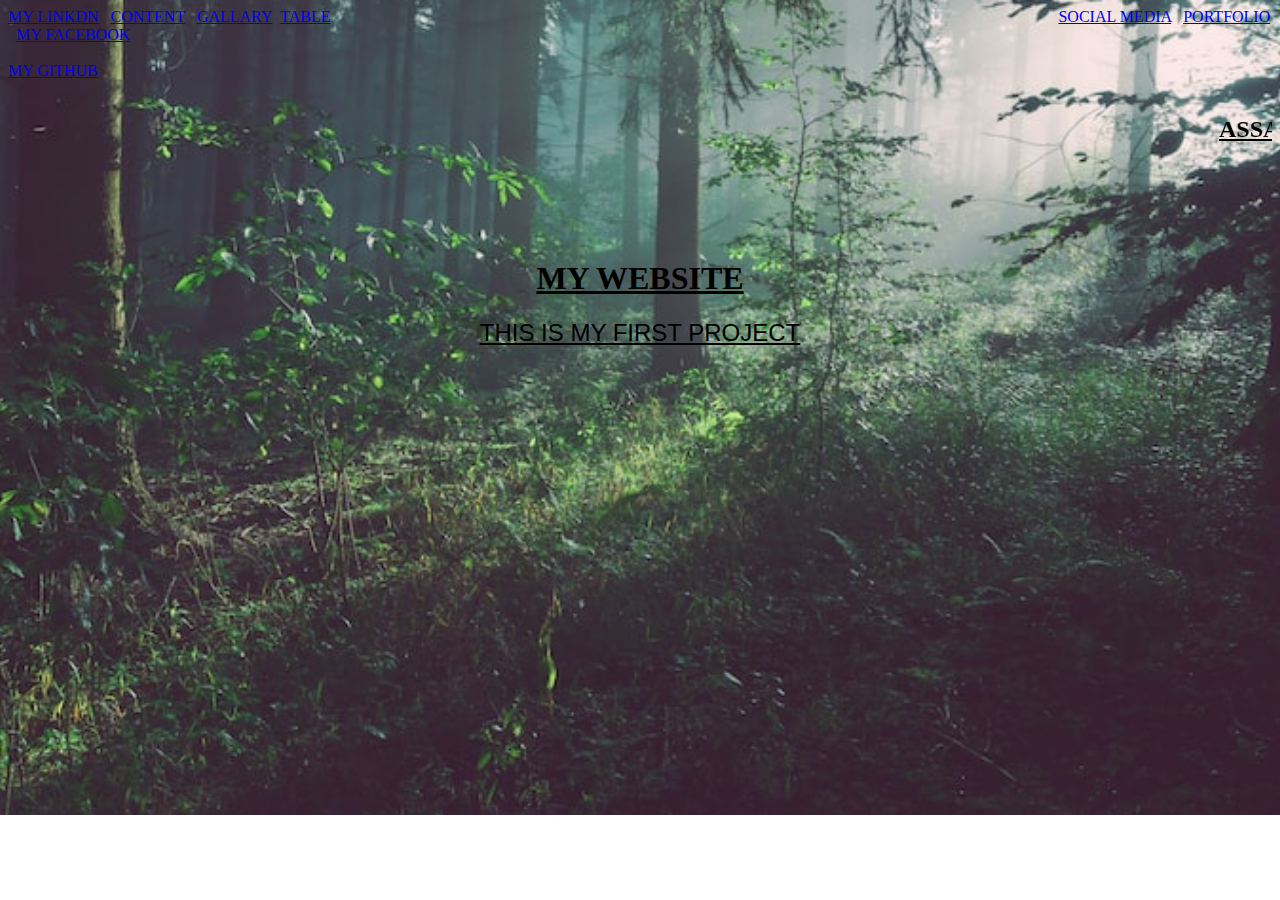
==== index.html @ 8cb3d41e "add last commit" ====
<!DOCTYPE html>
<html lang="en">
<head>
    <meta charset="UTF-8">
    <meta name="viewport" content="width=device-width, initial-scale=1.0">
    <title>Document</title>
</head>
<body>
    <div>

        <style>
            body {
    
         background-image: url(./taswer.jpg)  ;
         background-position: center;
         background-repeat: no-repeat;
        background-size: calc(1900px);
         }
    
    
    
    
    
    
    
        </style>
     <a href="https://www.linkedin.com/in/syeed-awais-924545293/" target="_blank" next page>MY LINKDN</a>
     &nbsp;
     <a href="content">CONTENT</a>
     &nbsp;
        <a href="gallary.html" target="_blank" next page>GALLARY</a>&nbsp;
        <a href="table.html" target="_blank" next page>TABLE</a>
        &nbsp;&nbsp;&nbsp;&nbsp;&nbsp;&nbsp;&nbsp;&nbsp;&nbsp;&nbsp;&nbsp;&nbsp;&nbsp;&nbsp;&nbsp;&nbsp;&nbsp;&nbsp;&nbsp;&nbsp;&nbsp;&nbsp;
        &nbsp;&nbsp;&nbsp;&nbsp;&nbsp;&nbsp;&nbsp;&nbsp;&nbsp;&nbsp;&nbsp;&nbsp;&nbsp;&nbsp;&nbsp;&nbsp;&nbsp;&nbsp;&nbsp;&nbsp;&nbsp;&nbsp;
        &nbsp;&nbsp;&nbsp;&nbsp;&nbsp;&nbsp;&nbsp;&nbsp;&nbsp;&nbsp;&nbsp;&nbsp;&nbsp;&nbsp;&nbsp;&nbsp;&nbsp;&nbsp;&nbsp;&nbsp;&nbsp;&nbsp;
        &nbsp;&nbsp;&nbsp;&nbsp;&nbsp;&nbsp;&nbsp;&nbsp;&nbsp;&nbsp;&nbsp;&nbsp;&nbsp;&nbsp;&nbsp;&nbsp;&nbsp;&nbsp;&nbsp;&nbsp;&nbsp;&nbsp;
        &nbsp;&nbsp;&nbsp;&nbsp;&nbsp;&nbsp;&nbsp;&nbsp;&nbsp;&nbsp;&nbsp;&nbsp;&nbsp;&nbsp;&nbsp;&nbsp;&nbsp;&nbsp;&nbsp;&nbsp;&nbsp;&nbsp;&nbsp;&nbsp;&nbsp;&nbsp;&nbsp;&nbsp;&nbsp;&nbsp;&nbsp;&nbsp;
            &nbsp;&nbsp;&nbsp;&nbsp;&nbsp;&nbsp;&nbsp;&nbsp;&nbsp;&nbsp;&nbsp;&nbsp;&nbsp;&nbsp;&nbsp;&nbsp;&nbsp;&nbsp;&nbsp;&nbsp;&nbsp;&nbsp;&nbsp;&nbsp;&nbsp;&nbsp;&nbsp;&nbsp;
            &nbsp;&nbsp;&nbsp;&nbsp;&nbsp;&nbsp;&nbsp;&nbsp;&nbsp;&nbsp;&nbsp;&nbsp;&nbsp;&nbsp;&nbsp;&nbsp;&nbsp;&nbsp;&nbsp;&nbsp;&nbsp;&nbsp;&nbsp;&nbsp;&nbsp;&nbsp;    
        
        <a href="media.html" target="_blank" next page>SOCIAL MEDIA</a>
        &nbsp;
       <a href="portfolio.html" target="_blank"next page>PORTFOLIO</a>
       &nbsp;
        <a href="https://www.facebook.com/profile.php?id=100087633345804&mibextid=LQQJ4d">MY FACEBOOK</a>
        &nbsp;<br><br>
        <a href="https://github.com/SYEEDAWAIS261">MY GITHUB</a>
        <p>
            <marquee behavior="" direction=""><h2><u>ASSALAMU ALAIKUM</u></h2></marquee>
            <br><br><br><br><br>
         <center><font><a align="center" font="sans--serif" colour="#000" size="20"><h1><u> MY WEBSITE </u></h1></font></center>
          </p>
          <p>
            <p align="centre" >
         <center> <font  face="sans-serif" colour="#000" size="5"<h1><u>THIS IS MY FIRST PROJECT</u></h1></font></center>
           
            </p>  
</body>
</html>
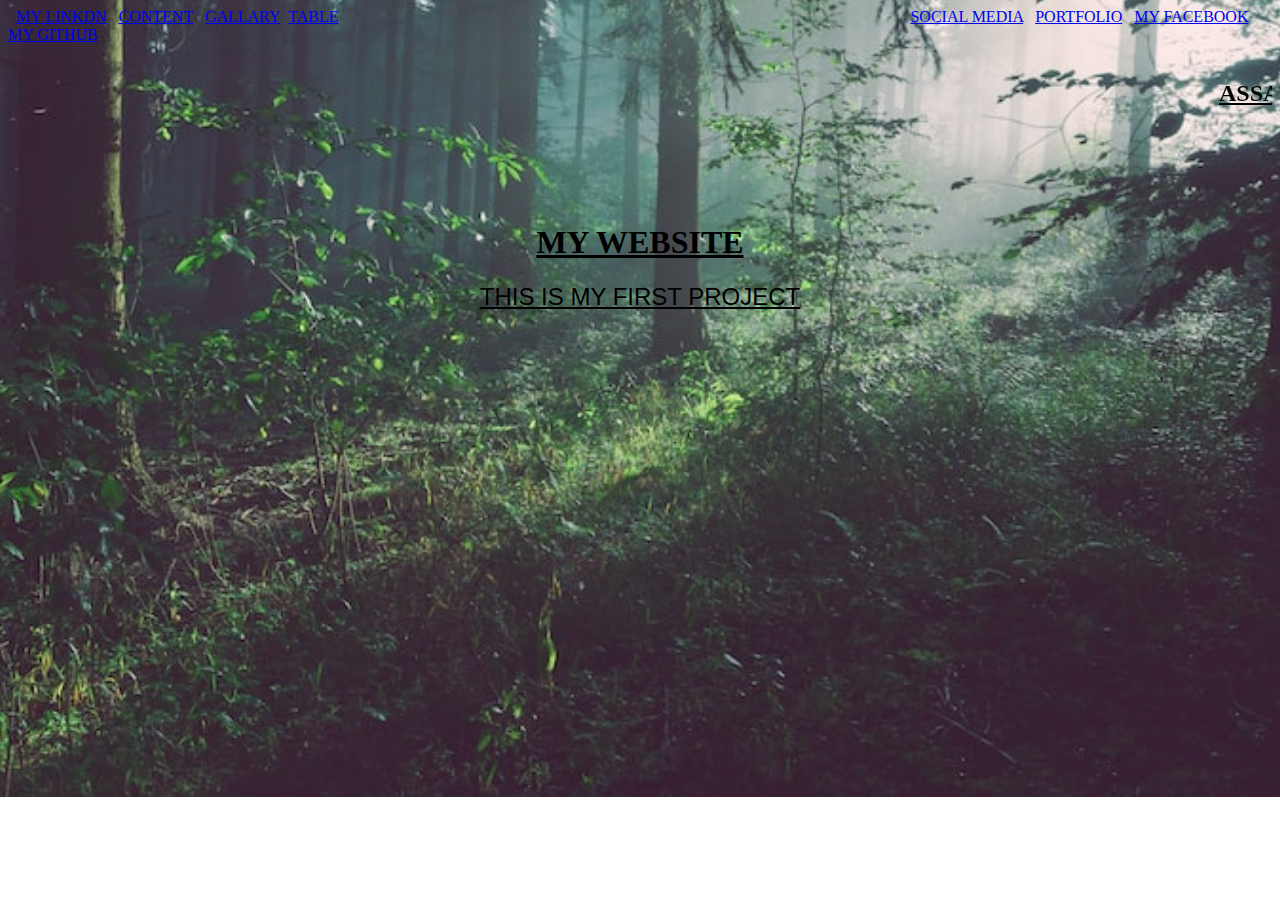
==== commit 7cb209b7: "add last commit" ====
--- a/index.html
+++ b/index.html
@@ -24,6 +24,7 @@
     
     
         </style>
+        &nbsp;
      <a href="https://www.linkedin.com/in/syeed-awais-924545293/" target="_blank" next page>MY LINKDN</a>
      &nbsp;
      <a href="content">CONTENT</a>
@@ -34,16 +35,14 @@
         &nbsp;&nbsp;&nbsp;&nbsp;&nbsp;&nbsp;&nbsp;&nbsp;&nbsp;&nbsp;&nbsp;&nbsp;&nbsp;&nbsp;&nbsp;&nbsp;&nbsp;&nbsp;&nbsp;&nbsp;&nbsp;&nbsp;
         &nbsp;&nbsp;&nbsp;&nbsp;&nbsp;&nbsp;&nbsp;&nbsp;&nbsp;&nbsp;&nbsp;&nbsp;&nbsp;&nbsp;&nbsp;&nbsp;&nbsp;&nbsp;&nbsp;&nbsp;&nbsp;&nbsp;
         &nbsp;&nbsp;&nbsp;&nbsp;&nbsp;&nbsp;&nbsp;&nbsp;&nbsp;&nbsp;&nbsp;&nbsp;&nbsp;&nbsp;&nbsp;&nbsp;&nbsp;&nbsp;&nbsp;&nbsp;&nbsp;&nbsp;
-        &nbsp;&nbsp;&nbsp;&nbsp;&nbsp;&nbsp;&nbsp;&nbsp;&nbsp;&nbsp;&nbsp;&nbsp;&nbsp;&nbsp;&nbsp;&nbsp;&nbsp;&nbsp;&nbsp;&nbsp;&nbsp;&nbsp;&nbsp;&nbsp;&nbsp;&nbsp;&nbsp;&nbsp;&nbsp;&nbsp;&nbsp;&nbsp;
-            &nbsp;&nbsp;&nbsp;&nbsp;&nbsp;&nbsp;&nbsp;&nbsp;&nbsp;&nbsp;&nbsp;&nbsp;&nbsp;&nbsp;&nbsp;&nbsp;&nbsp;&nbsp;&nbsp;&nbsp;&nbsp;&nbsp;&nbsp;&nbsp;&nbsp;&nbsp;&nbsp;&nbsp;
-            &nbsp;&nbsp;&nbsp;&nbsp;&nbsp;&nbsp;&nbsp;&nbsp;&nbsp;&nbsp;&nbsp;&nbsp;&nbsp;&nbsp;&nbsp;&nbsp;&nbsp;&nbsp;&nbsp;&nbsp;&nbsp;&nbsp;&nbsp;&nbsp;&nbsp;&nbsp;    
-        
+        &nbsp;&nbsp;&nbsp;&nbsp;&nbsp;&nbsp;&nbsp;&nbsp;&nbsp;&nbsp;&nbsp;&nbsp;&nbsp;&nbsp;&nbsp;&nbsp;&nbsp;&nbsp;&nbsp;&nbsp;&nbsp;&nbsp;&nbsp;&nbsp;
+            &nbsp;&nbsp;&nbsp;&nbsp;&nbsp;&nbsp;&nbsp;&nbsp;&nbsp;&nbsp;&nbsp;&nbsp;&nbsp;&nbsp;&nbsp;&nbsp;&nbsp;&nbsp;&nbsp;&nbsp;&nbsp;&nbsp;&nbsp;&nbsp;
         <a href="media.html" target="_blank" next page>SOCIAL MEDIA</a>
         &nbsp;
        <a href="portfolio.html" target="_blank"next page>PORTFOLIO</a>
-       &nbsp;
+       &nbsp; 
         <a href="https://www.facebook.com/profile.php?id=100087633345804&mibextid=LQQJ4d">MY FACEBOOK</a>
-        &nbsp;<br><br>
+        &nbsp;
         <a href="https://github.com/SYEEDAWAIS261">MY GITHUB</a>
         <p>
             <marquee behavior="" direction=""><h2><u>ASSALAMU ALAIKUM</u></h2></marquee>
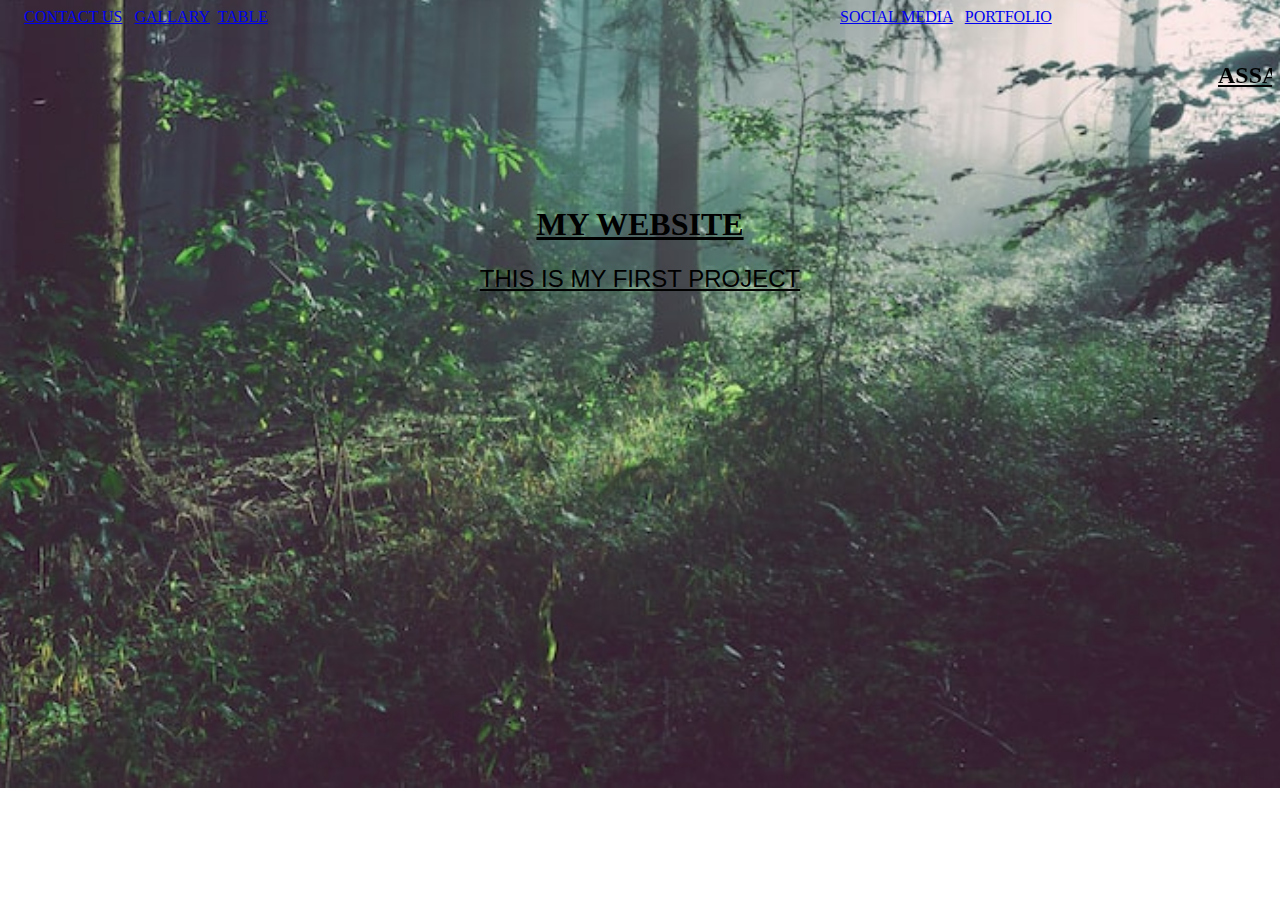
==== commit 8928b00c: "add contact.html" ====
--- a/index.html
+++ b/index.html
@@ -25,9 +25,8 @@
     
         </style>
         &nbsp;
-     <a href="https://www.linkedin.com/in/syeed-awais-924545293/" target="_blank" next page>MY LINKDN</a>
      &nbsp;
-     <a href="content">CONTENT</a>
+     <a href="contact.html">CONTACT US</a>
      &nbsp;
         <a href="gallary.html" target="_blank" next page>GALLARY</a>&nbsp;
         <a href="table.html" target="_blank" next page>TABLE</a>
@@ -41,9 +40,6 @@
         &nbsp;
        <a href="portfolio.html" target="_blank"next page>PORTFOLIO</a>
        &nbsp; 
-        <a href="https://www.facebook.com/profile.php?id=100087633345804&mibextid=LQQJ4d">MY FACEBOOK</a>
-        &nbsp;
-        <a href="https://github.com/SYEEDAWAIS261">MY GITHUB</a>
         <p>
             <marquee behavior="" direction=""><h2><u>ASSALAMU ALAIKUM</u></h2></marquee>
             <br><br><br><br><br>
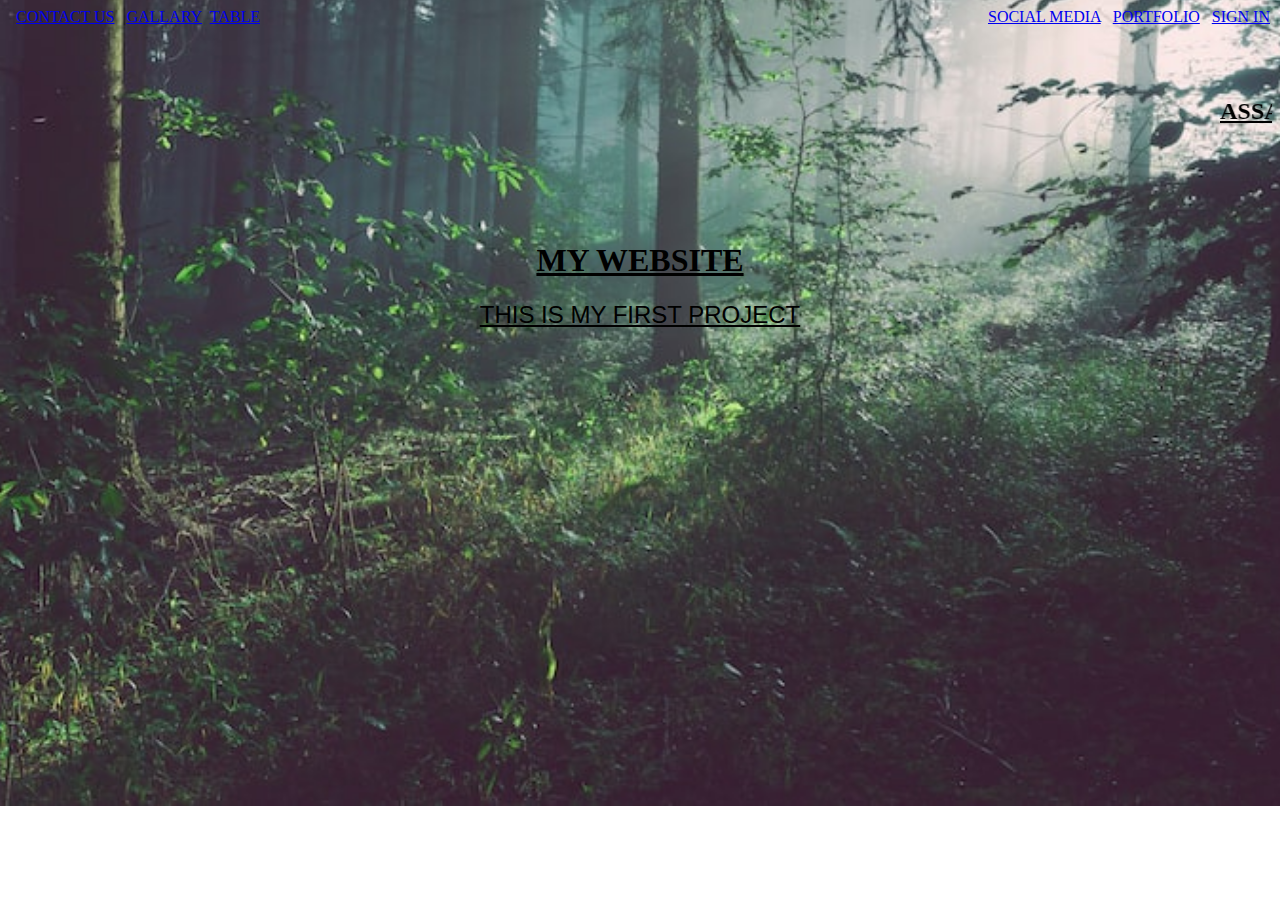
==== commit 78263d02: "add last commit" ====
--- a/index.html
+++ b/index.html
@@ -3,6 +3,10 @@
 <head>
     <meta charset="UTF-8">
     <meta name="viewport" content="width=device-width, initial-scale=1.0">
+    <title>Document</title>
+<body>
+</head>
+<body>
     <title>Document</title>
 </head>
 <body>
@@ -16,15 +20,7 @@
          background-repeat: no-repeat;
         background-size: calc(1900px);
          }
-    
-    
-    
-    
-    
-    
-    
         </style>
-        &nbsp;
      &nbsp;
      <a href="contact.html">CONTACT US</a>
      &nbsp;
@@ -34,12 +30,16 @@
         &nbsp;&nbsp;&nbsp;&nbsp;&nbsp;&nbsp;&nbsp;&nbsp;&nbsp;&nbsp;&nbsp;&nbsp;&nbsp;&nbsp;&nbsp;&nbsp;&nbsp;&nbsp;&nbsp;&nbsp;&nbsp;&nbsp;
         &nbsp;&nbsp;&nbsp;&nbsp;&nbsp;&nbsp;&nbsp;&nbsp;&nbsp;&nbsp;&nbsp;&nbsp;&nbsp;&nbsp;&nbsp;&nbsp;&nbsp;&nbsp;&nbsp;&nbsp;&nbsp;&nbsp;
         &nbsp;&nbsp;&nbsp;&nbsp;&nbsp;&nbsp;&nbsp;&nbsp;&nbsp;&nbsp;&nbsp;&nbsp;&nbsp;&nbsp;&nbsp;&nbsp;&nbsp;&nbsp;&nbsp;&nbsp;&nbsp;&nbsp;
-        &nbsp;&nbsp;&nbsp;&nbsp;&nbsp;&nbsp;&nbsp;&nbsp;&nbsp;&nbsp;&nbsp;&nbsp;&nbsp;&nbsp;&nbsp;&nbsp;&nbsp;&nbsp;&nbsp;&nbsp;&nbsp;&nbsp;&nbsp;&nbsp;
-            &nbsp;&nbsp;&nbsp;&nbsp;&nbsp;&nbsp;&nbsp;&nbsp;&nbsp;&nbsp;&nbsp;&nbsp;&nbsp;&nbsp;&nbsp;&nbsp;&nbsp;&nbsp;&nbsp;&nbsp;&nbsp;&nbsp;&nbsp;&nbsp;
+        &nbsp;&nbsp;&nbsp;&nbsp;&nbsp;&nbsp;&nbsp;&nbsp;&nbsp;&nbsp;&nbsp;&nbsp;&nbsp;&nbsp;&nbsp;&nbsp;&nbsp;&nbsp;&nbsp;&nbsp;&nbsp;&nbsp;&nbsp;&nbsp;&nbsp;&nbsp;&nbsp;&nbsp;&nbsp;&nbsp;&nbsp;&nbsp;
+            &nbsp;&nbsp;&nbsp;&nbsp;&nbsp;&nbsp;&nbsp;&nbsp;&nbsp;&nbsp;&nbsp;&nbsp;&nbsp;&nbsp;&nbsp;&nbsp;&nbsp;&nbsp;&nbsp;&nbsp;&nbsp;&nbsp;&nbsp;&nbsp;&nbsp;&nbsp;&nbsp;&nbsp;
+            &nbsp;&nbsp;&nbsp;&nbsp;&nbsp;&nbsp;&nbsp;&nbsp;&nbsp;&nbsp;&nbsp;&nbsp;&nbsp;&nbsp;&nbsp;&nbsp;&nbsp;&nbsp;&nbsp;&nbsp;&nbsp;&nbsp;&nbsp;&nbsp;&nbsp;&nbsp;    
+        
         <a href="media.html" target="_blank" next page>SOCIAL MEDIA</a>
         &nbsp;
        <a href="portfolio.html" target="_blank"next page>PORTFOLIO</a>
-       &nbsp; 
+       &nbsp;
+       <a href="home.html"> SIGN IN</a>
+        &nbsp;<br><br>
         <p>
             <marquee behavior="" direction=""><h2><u>ASSALAMU ALAIKUM</u></h2></marquee>
             <br><br><br><br><br>
@@ -47,8 +47,7 @@
           </p>
           <p>
             <p align="centre" >
-         <center> <font  face="sans-serif" colour="#000" size="5"<h1><u>THIS IS MY FIRST PROJECT</u></h1></font></center>
+         <center> <font  face="sans-serif" colour="#000" size="5"<h1><u>THIS IS MY FIRST PROJECT</u></h1></font></center></p>
            
-            </p>  
 </body>
 </html>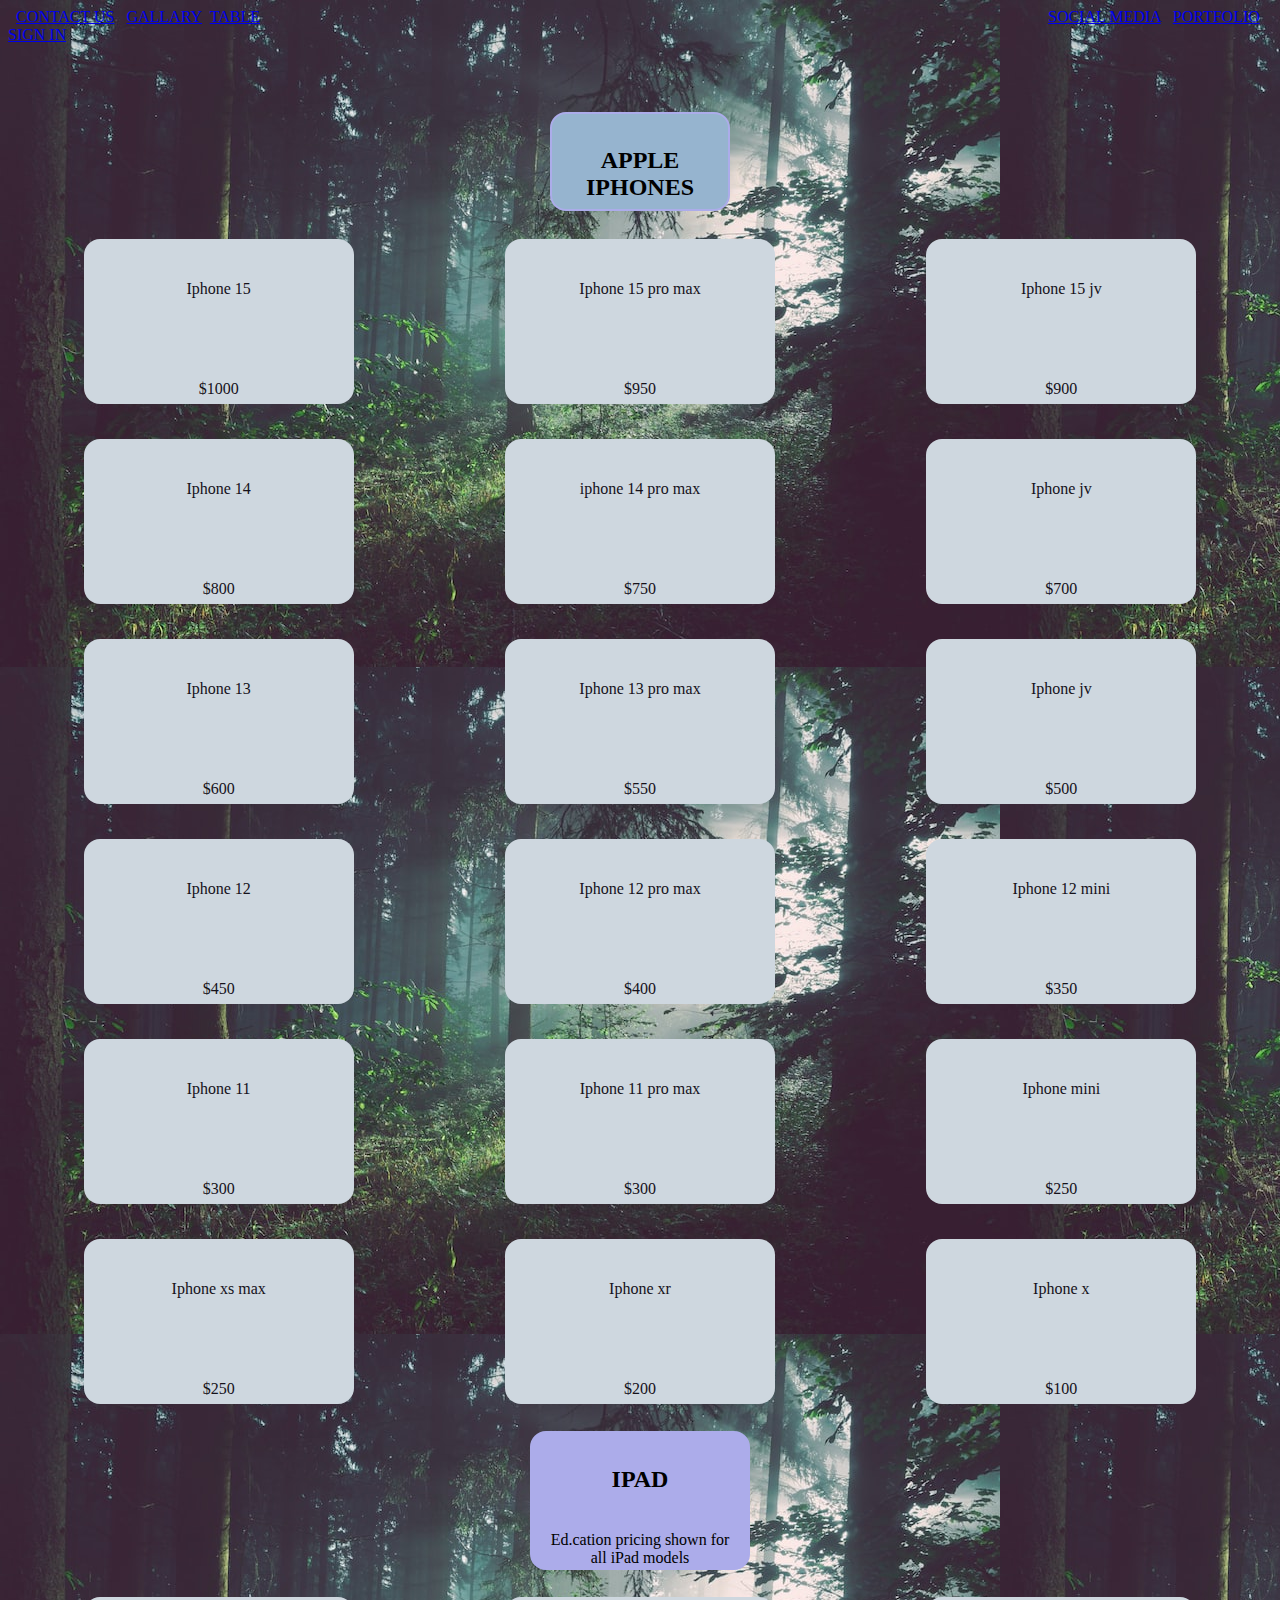
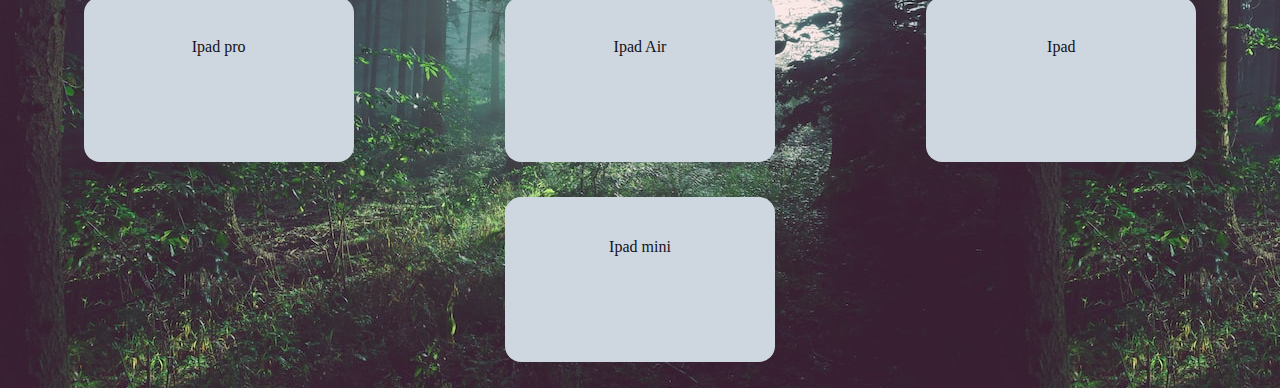
==== commit 80a9a934: "add last commit" ====
--- a/index.html
+++ b/index.html
@@ -8,46 +8,73 @@
 </head>
 <body>
     <title>Document</title>
+    <link rel="stylesheet" href="style.css">
 </head>
-<body>
-    <div>
-
-        <style>
-            body {
-    
-         background-image: url(./taswer.jpg)  ;
-         background-position: center;
-         background-repeat: no-repeat;
-        background-size: calc(1900px);
-         }
-        </style>
+<body>&nbsp;
+  <a class="b2" href="contact.html">CONTACT US</a>
+  &nbsp;
+     <a class="b1" href="gallary.html" target="_blank" next page>GALLARY</a>&nbsp;
+     <a class="b3" href="table.html" target="_blank" next page>TABLE</a>
+     &nbsp;&nbsp;&nbsp;&nbsp;&nbsp;&nbsp;&nbsp;&nbsp;&nbsp;&nbsp;&nbsp;&nbsp;&nbsp;&nbsp;&nbsp;&nbsp;&nbsp;&nbsp;&nbsp;&nbsp;&nbsp;&nbsp;&nbsp;&nbsp;&nbsp;&nbsp;&nbsp;&nbsp;
+     &nbsp;&nbsp;&nbsp;&nbsp;&nbsp;&nbsp;&nbsp;&nbsp;&nbsp;&nbsp;&nbsp;&nbsp;&nbsp;&nbsp;&nbsp;&nbsp;&nbsp;&nbsp;&nbsp;&nbsp;&nbsp;&nbsp;&nbsp;&nbsp;&nbsp;&nbsp;&nbsp;&nbsp;
+     &nbsp;&nbsp;&nbsp;&nbsp;&nbsp;&nbsp;&nbsp;&nbsp;&nbsp;&nbsp;&nbsp;&nbsp;&nbsp;&nbsp;&nbsp;&nbsp;&nbsp;&nbsp;&nbsp;&nbsp;&nbsp;&nbsp;&nbsp;&nbsp;&nbsp;&nbsp;&nbsp;&nbsp;
+     &nbsp;&nbsp;&nbsp;&nbsp;&nbsp;&nbsp;&nbsp;&nbsp;&nbsp;&nbsp;&nbsp;&nbsp;&nbsp;&nbsp;&nbsp;&nbsp;&nbsp;&nbsp;&nbsp;&nbsp;&nbsp;&nbsp;&nbsp;&nbsp;&nbsp;&nbsp;&nbsp;&nbsp;
+     &nbsp;&nbsp;&nbsp;&nbsp;&nbsp;&nbsp;&nbsp;&nbsp;&nbsp;&nbsp;&nbsp;&nbsp;&nbsp;&nbsp;&nbsp;&nbsp;&nbsp;&nbsp;&nbsp;&nbsp;&nbsp;&nbsp;&nbsp;&nbsp;&nbsp;&nbsp;&nbsp;&nbsp;
+     &nbsp;&nbsp;&nbsp;&nbsp;&nbsp;&nbsp;&nbsp;&nbsp;&nbsp;&nbsp;&nbsp;&nbsp;&nbsp;&nbsp;&nbsp;&nbsp;&nbsp;&nbsp;&nbsp;&nbsp;&nbsp;&nbsp;&nbsp;&nbsp;&nbsp;&nbsp;&nbsp;&nbsp;
+     &nbsp;&nbsp;&nbsp;&nbsp;&nbsp;&nbsp;&nbsp;&nbsp;&nbsp;&nbsp;&nbsp;&nbsp;&nbsp;&nbsp;&nbsp;&nbsp;&nbsp;&nbsp;&nbsp;&nbsp;&nbsp;
+     <a class="b4" href="media.html" target="_blank" next page>SOCIAL MEDIA</a>
      &nbsp;
-     <a href="contact.html">CONTACT US</a>
-     &nbsp;
-        <a href="gallary.html" target="_blank" next page>GALLARY</a>&nbsp;
-        <a href="table.html" target="_blank" next page>TABLE</a>
-        &nbsp;&nbsp;&nbsp;&nbsp;&nbsp;&nbsp;&nbsp;&nbsp;&nbsp;&nbsp;&nbsp;&nbsp;&nbsp;&nbsp;&nbsp;&nbsp;&nbsp;&nbsp;&nbsp;&nbsp;&nbsp;&nbsp;
-        &nbsp;&nbsp;&nbsp;&nbsp;&nbsp;&nbsp;&nbsp;&nbsp;&nbsp;&nbsp;&nbsp;&nbsp;&nbsp;&nbsp;&nbsp;&nbsp;&nbsp;&nbsp;&nbsp;&nbsp;&nbsp;&nbsp;
-        &nbsp;&nbsp;&nbsp;&nbsp;&nbsp;&nbsp;&nbsp;&nbsp;&nbsp;&nbsp;&nbsp;&nbsp;&nbsp;&nbsp;&nbsp;&nbsp;&nbsp;&nbsp;&nbsp;&nbsp;&nbsp;&nbsp;
-        &nbsp;&nbsp;&nbsp;&nbsp;&nbsp;&nbsp;&nbsp;&nbsp;&nbsp;&nbsp;&nbsp;&nbsp;&nbsp;&nbsp;&nbsp;&nbsp;&nbsp;&nbsp;&nbsp;&nbsp;&nbsp;&nbsp;
-        &nbsp;&nbsp;&nbsp;&nbsp;&nbsp;&nbsp;&nbsp;&nbsp;&nbsp;&nbsp;&nbsp;&nbsp;&nbsp;&nbsp;&nbsp;&nbsp;&nbsp;&nbsp;&nbsp;&nbsp;&nbsp;&nbsp;&nbsp;&nbsp;&nbsp;&nbsp;&nbsp;&nbsp;&nbsp;&nbsp;&nbsp;&nbsp;
-            &nbsp;&nbsp;&nbsp;&nbsp;&nbsp;&nbsp;&nbsp;&nbsp;&nbsp;&nbsp;&nbsp;&nbsp;&nbsp;&nbsp;&nbsp;&nbsp;&nbsp;&nbsp;&nbsp;&nbsp;&nbsp;&nbsp;&nbsp;&nbsp;&nbsp;&nbsp;&nbsp;&nbsp;
-            &nbsp;&nbsp;&nbsp;&nbsp;&nbsp;&nbsp;&nbsp;&nbsp;&nbsp;&nbsp;&nbsp;&nbsp;&nbsp;&nbsp;&nbsp;&nbsp;&nbsp;&nbsp;&nbsp;&nbsp;&nbsp;&nbsp;&nbsp;&nbsp;&nbsp;&nbsp;    
-        
-        <a href="media.html" target="_blank" next page>SOCIAL MEDIA</a>
-        &nbsp;
-       <a href="portfolio.html" target="_blank"next page>PORTFOLIO</a>
-       &nbsp;
-       <a href="home.html"> SIGN IN</a>
-        &nbsp;<br><br>
-        <p>
-            <marquee behavior="" direction=""><h2><u>ASSALAMU ALAIKUM</u></h2></marquee>
-            <br><br><br><br><br>
-         <center><font><a align="center" font="sans--serif" colour="#000" size="20"><h1><u> MY WEBSITE </u></h1></font></center>
-          </p>
-          <p>
-            <p align="centre" >
-         <center> <font  face="sans-serif" colour="#000" size="5"<h1><u>THIS IS MY FIRST PROJECT</u></h1></font></center></p>
-           
+    <a class="b5" href="portfolio.html" target="_blank"next page>PORTFOLIO</a>
+    &nbsp;
+    <a class="b6" href="home.html"> SIGN IN</a>
+     &nbsp;<br><br>
+     <p>
+   &nbsp;&nbsp;&nbsp;&nbsp;&nbsp;&nbsp;&nbsp;&nbsp;&nbsp;&nbsp;&nbsp;&nbsp;&nbsp;&nbsp;&nbsp;&nbsp;&nbsp;&nbsp;&nbsp;
+     &nbsp;&nbsp;&nbsp;&nbsp;&nbsp;&nbsp;&nbsp;&nbsp;&nbsp;&nbsp;&nbsp;&nbsp;&nbsp;&nbsp;&nbsp;&nbsp;&nbsp;&nbsp;&nbsp;&nbsp;&nbsp;&nbsp;
+     <center><header class="header"><h2><a></a> APPLE IPHONES</h2></header></center> 
+     <!-- HTML Content -->
+    <section> <div class="container">
+         <div class="box">Iphone 15<br>$1000</div>
+         <div class="box">Iphone 15 pro max <br>$950</div>
+         <div class="box">Iphone 15 jv <br>$900</div>
+     </div>
+     <div class="container">
+     <div class="box">Iphone 14 <br>$800</div>
+     <div class="box">iphone 14 pro max <br>$750</div>
+     <div class="box">Iphone jv <br>$700</div>
+ </div>
+ <div class="container">
+     <div class="box">Iphone 13 <br>$600</div>
+     <div class="box">Iphone 13 pro max <br>$550</div>
+     <div class="box">Iphone jv <br>$500</div>
+ </div>
+ <div class="container">
+     <div class="box">Iphone 12 <br>$450</div>
+     <div class="box">Iphone 12 pro max <br>$400</div>
+     <div class="box">Iphone 12 mini <br>$350</div>
+ </div>
+ <div class="container">
+     <div class="box">Iphone 11 <br> $300</div>
+     <div class="box">Iphone 11 pro max <br>$300</div>
+     <div class="box">Iphone mini <br> $250</div>
+ </div>
+ <div class="container">
+     <div class="box">Iphone xs max <br>$250</div>
+     <div class="box">Iphone xr <br>$200</div>
+     <div class="box">Iphone x <br>$100</div> 
+ </div>
+ </section>
+ <footer>
+    <center><div class="footer"><h2>IPAD</h2> <br>Ed.cation pricing shown for all iPad models</div></center>
+    <div class="container">
+    <div class="box">Ipad pro</div>
+    <div class="box">Ipad Air</div>
+    <div class="box">Ipad </div>
+ </div>
+ <div class="container">
+     <div class="box">Ipad mini</div>
+ </div>
+ </footer>
+     
 </body>
 </html>--- a/style.css
+++ b/style.css
@@ -0,0 +1,49 @@
+body{
+    background-image: url(./taswer.jpg) ;
+}
+.header{
+    width: 150px;
+    
+    height: 70px;
+    border: 2px solid rgb(172, 172, 234);
+    border-radius: 1em;
+    margin: 10px;
+    padding: 1%;
+    background-color: hsl(208, 37%, 70%);
+}
+.section{
+    border: 2px solid black;
+    margin: 5px;
+    padding: 1%;
+    display: flex;
+    box-shadow: 5%;
+    text-shadow: 3% solid rgb(159, 85, 85);
+}
+.container{
+    display: flex; /* Flexbox layout */
+    justify-content: space-around; /* Equal spacing between boxes */
+    align-items: center; /* Center vertically */
+    height: 200px; /* Set the height of the container */
+   
+}        
+   
+.box {
+    width: 270px; /* Width of each box */
+    border-radius: 1em;
+    height: 165px; /* Height of each box */
+    background-color: hsl(208, 21%, 84%); /* Box background color */
+    text-align: center; /* Center text horizontally */
+    line-height: 100px; /* Center text vertically */
+    color: #15111a; /* Text color */
+} 
+
+
+.footer{
+    border: 2px solid rgb(172, 172,234);
+    margin: 10px;
+    width: 190px;
+    height: 109px;
+    border-radius: 1em;
+    padding: 1%;
+    background-color: rgb(172,172,234);
+}